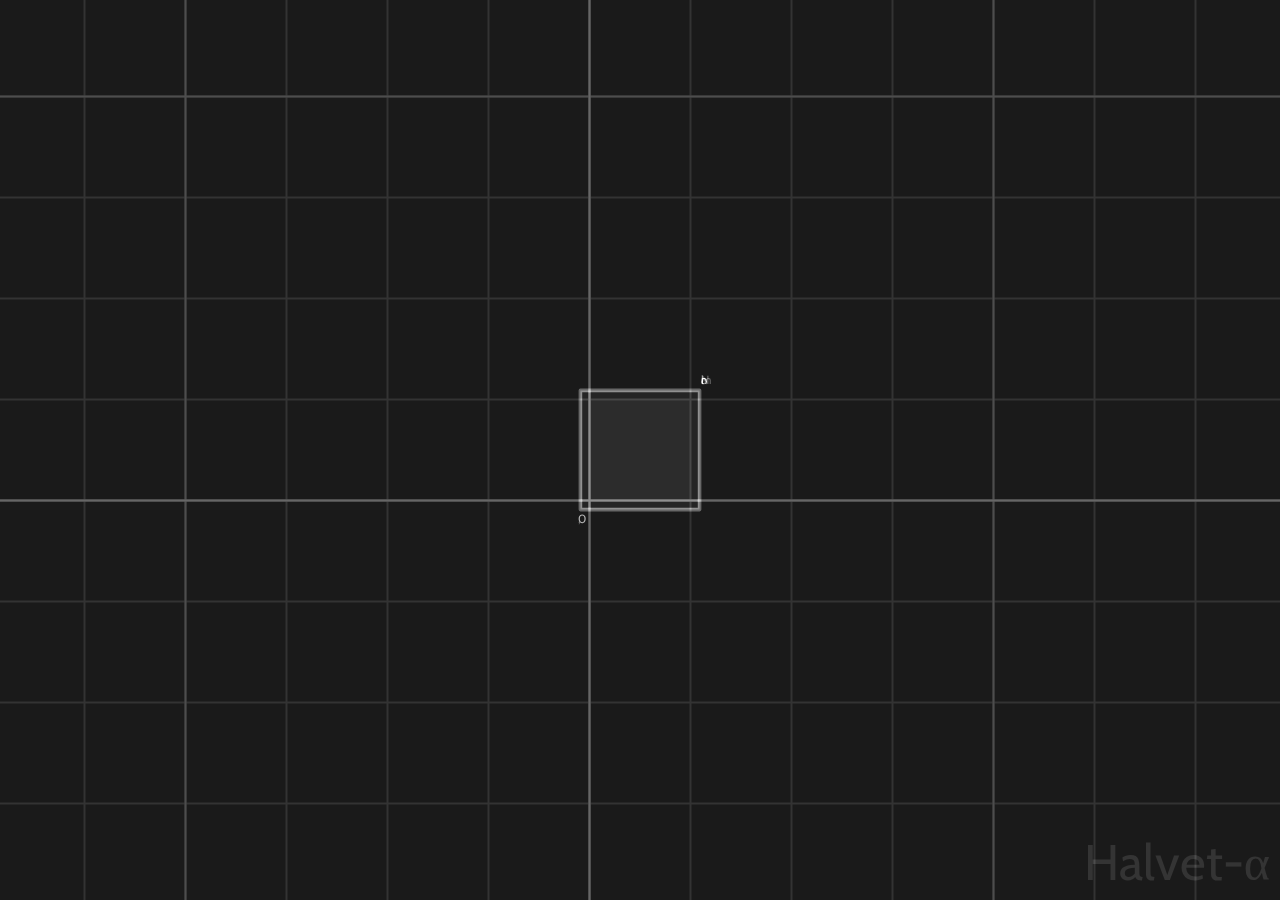
==== index.html @ d98e622a "Initial Commit" ====
<!DOCTYPE html>
<html>
<head>
  <script type="text/javascript" src="util.js"></script>
  <script type="text/javascript" src="halvet.js"></script>
  <script type="text/javascript" src="core.js"></script>
  <script type="text/javascript" src="proc.js"></script>
  <link rel="stylesheet" href="index.css">
  <link href="https://fonts.googleapis.com/css?family=Cabin&display=swap" rel="stylesheet">
</head>
<body>
<div id="container">
    <canvas id="canvas"></canvas>
</div>
</body>
</html>
---- index.css ----
html {
    overflow: hidden;
    position: fixed;
}
body {
    margin: 0;
    background: rgb(25,25,25);
}
#container {
    width:100%;
    height:100%;
    overflow:hidden;
    position:fixed;
}
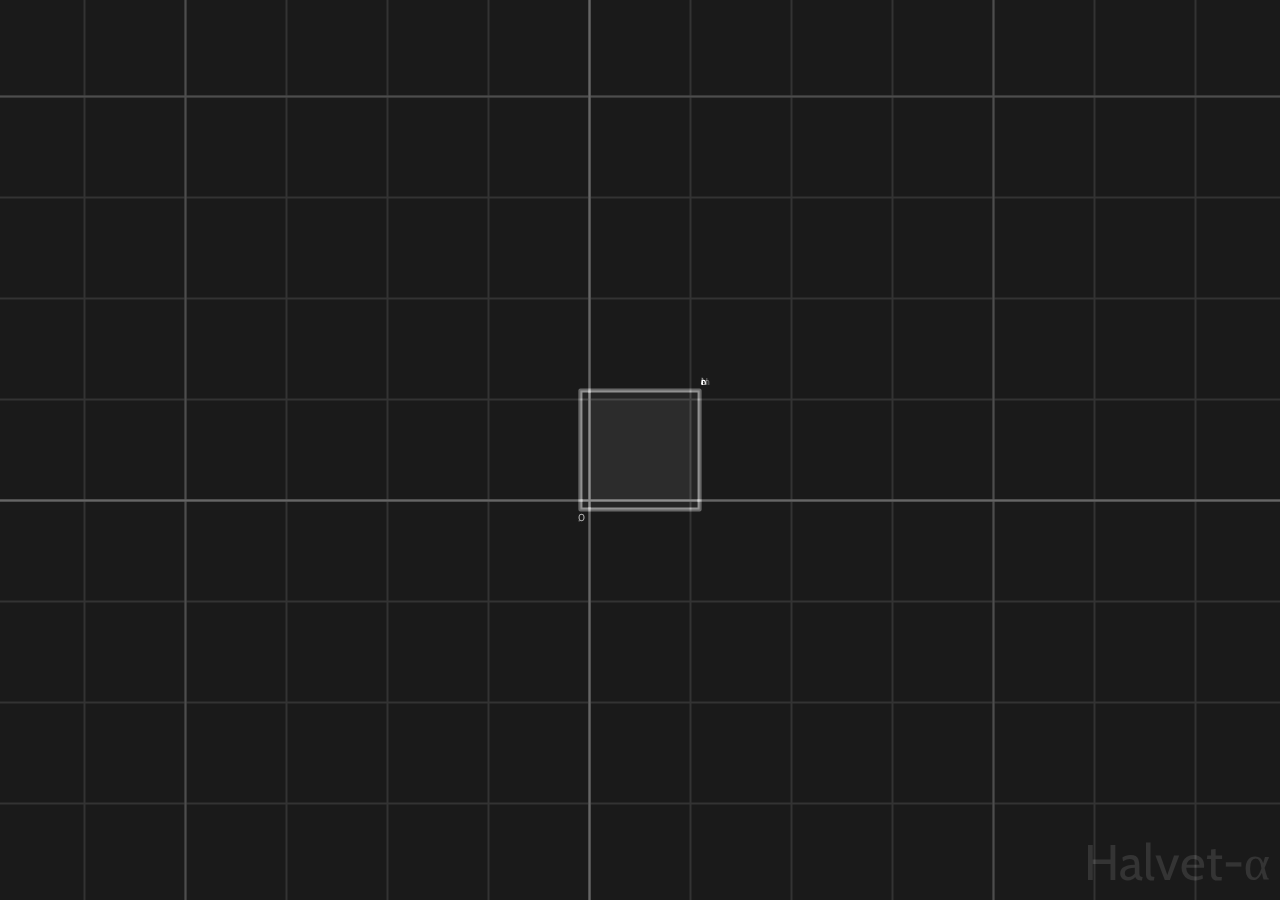
==== commit 388703e0: "little mod" ====
--- a/index.html
+++ b/index.html
@@ -3,6 +3,7 @@
 <head>
   <script type="text/javascript" src="util.js"></script>
   <script type="text/javascript" src="halvet.js"></script>
+  <script type="text/javascript" src="operator.js"></script>
   <script type="text/javascript" src="core.js"></script>
   <script type="text/javascript" src="proc.js"></script>
   <link rel="stylesheet" href="index.css">
